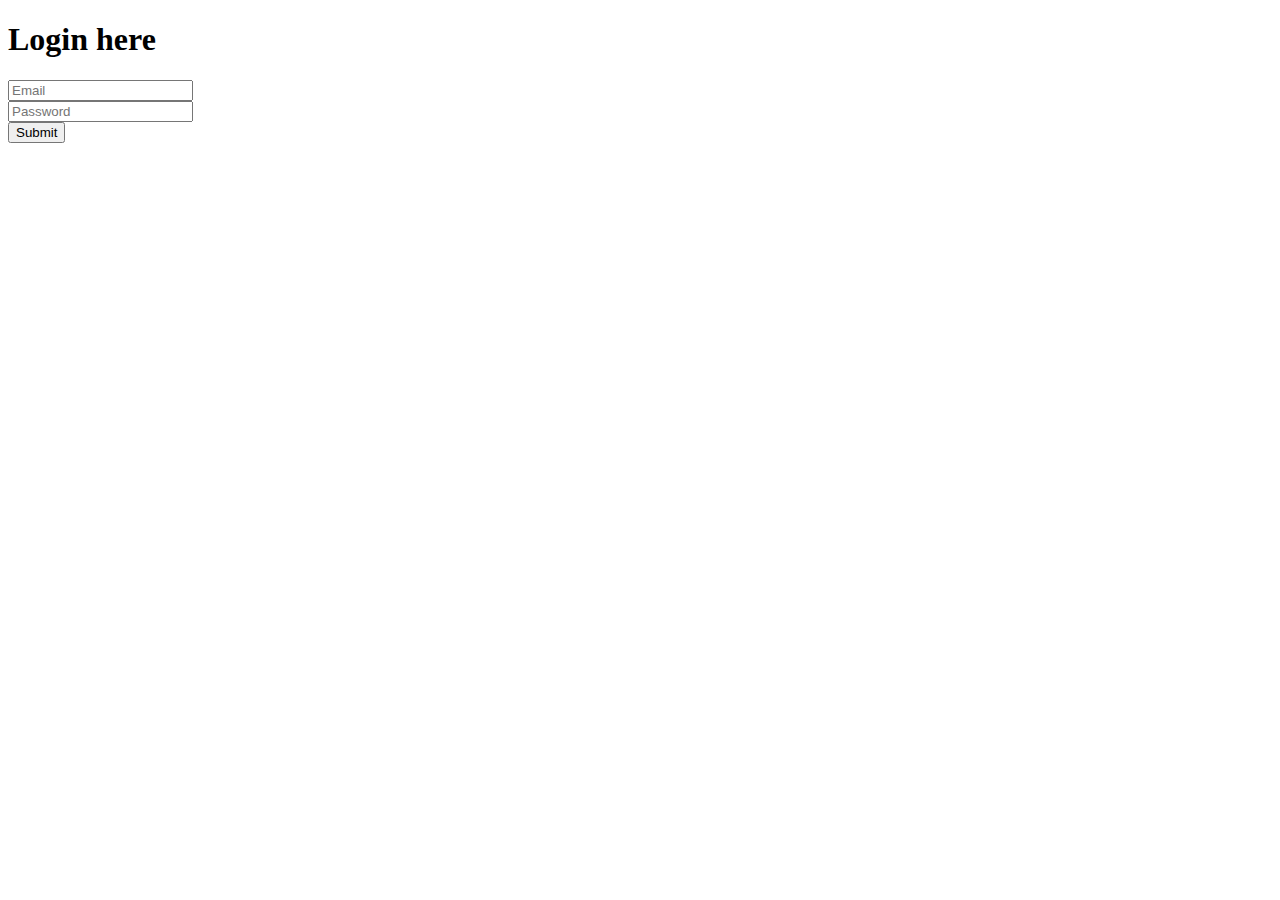
==== Login.html @ 6e2632d7 "checking the files" ====
<!DOCTYPE html>
<html lang="en" dir="ltr">
  <head>
    <meta charset="utf-8">
    <meta name="viewport" content="width=device-width, initial-scale=1.0">
    <link href="https://fonts.googleapis.com/css?family=Poppins:400,500&display=swap" rel="stylesheet">
    <link rel="stylesheet" href="login.css">
    <title>login page</title>
  </head>
  <body>
    <?php
    echo "hello jad";
    ?>
   <div class="login-box">
     <h1>Login here</h1>
     <form class="input-login" action="index.php" method="post">
       <input class="login-input" type="email" name="Email" placeholder="Email" required> <br>
       <input class="login-input" type="password" name="Password" placeholder="Password" required> <br>
       <input type="submit" name="Submit" value="Submit">
     </form>

   </div>
  </body>
</html>
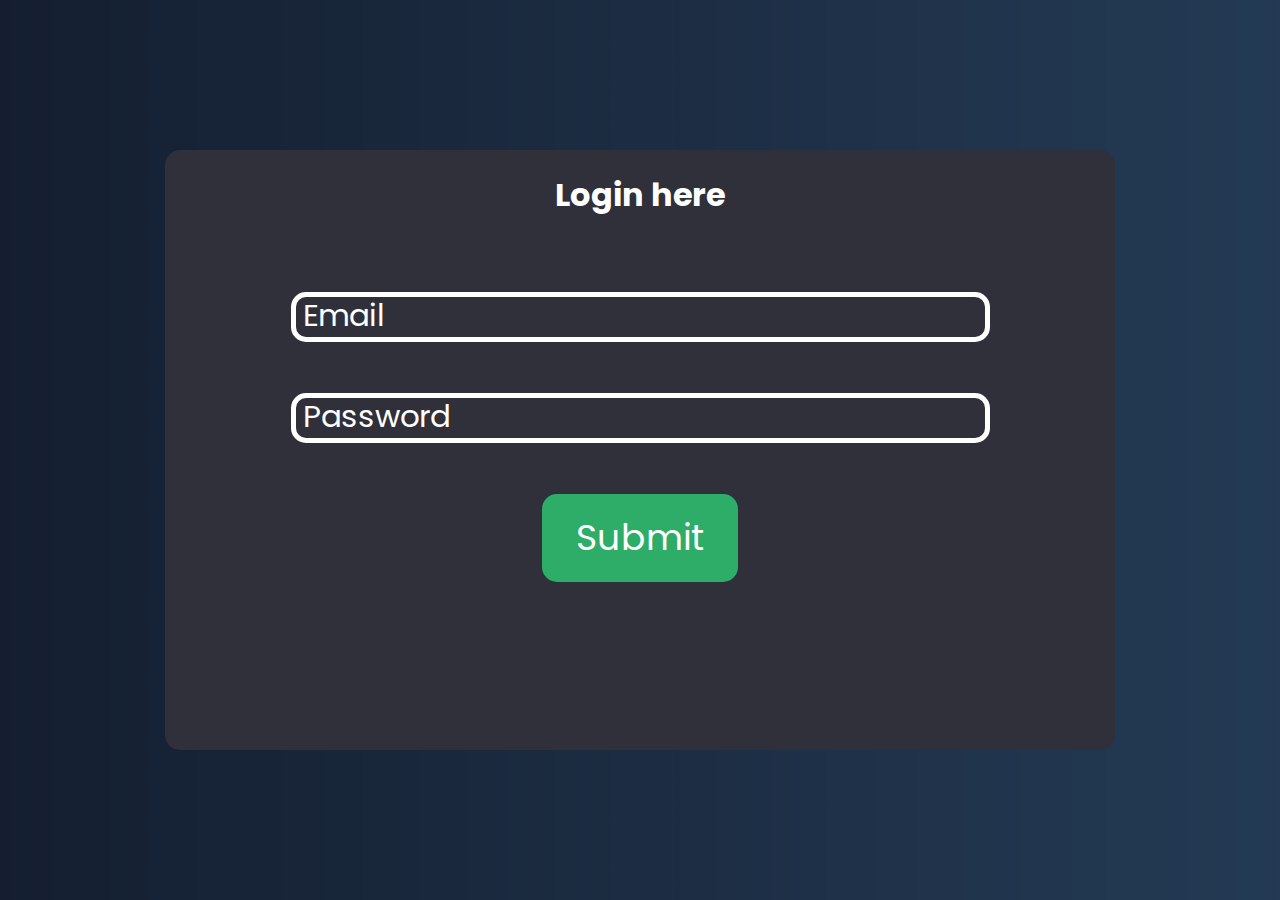
==== commit b560309e: "connected the db and also did the welcome page" ====
--- a/Login.html
+++ b/Login.html
@@ -4,7 +4,7 @@
     <meta charset="utf-8">
     <meta name="viewport" content="width=device-width, initial-scale=1.0">
     <link href="https://fonts.googleapis.com/css?family=Poppins:400,500&display=swap" rel="stylesheet">
-    <link rel="stylesheet" href="login.css">
+    <link rel="stylesheet" href="style.css">
     <title>login page</title>
   </head>
   <body>
@@ -13,7 +13,7 @@
     ?>
    <div class="login-box">
      <h1>Login here</h1>
-     <form class="input-login" action="index.php" method="post">
+     <form class="input-login" action="welcome.php" method="post">
        <input class="login-input" type="email" name="Email" placeholder="Email" required> <br>
        <input class="login-input" type="password" name="Password" placeholder="Password" required> <br>
        <input type="submit" name="Submit" value="Submit">
--- a/style.css
+++ b/style.css
@@ -0,0 +1,128 @@
+body {
+  margin: 0;
+  background: url(background.png);
+  background-size: cover;
+  font-family: "Poppins", sans-serif;
+}
+
+p {
+  margin: 0;
+}
+
+.login-box {
+  position: absolute;
+  top: 50%;
+  left: 50%;
+  transform: translate(-50%, -50%);
+  width: 950px;
+  height: 600px;
+
+  border-radius: 15px;
+  color: #fff;
+  background-color: #2f303a;
+  box-sizing: border-box;
+  text-align: center;
+}
+
+.login-input {
+  width: 699px;
+  height: 50px;
+  margin-top: 51px;
+  background-color: transparent;
+  border: 5px solid #FFFFFF;
+  box-sizing: border-box;
+  border-radius: 15px;
+  outline: none;
+  transition: 0.5s;
+  color: white;
+}
+
+.login-input::placeholder {
+  position: relative;
+  left: 5px;
+  top: 5px;
+  font-family: Poppins;
+  font-size: 31px;
+  font-style: normal;
+  font-weight: normal;
+  line-height: 46px;
+  display: flex;
+
+  color: #FFFFFF;
+  font-family: "Poppins", sans-serif;
+  font-size: 31px;
+}
+
+.login-input:placeholder:focus {
+  position: relative;
+  left: 5px;
+  top: 5px;
+  font-family: Poppins;
+  font-size: 31px;
+  font-style: normal;
+  font-weight: normal;
+  line-height: 46px;
+
+  display: flex;
+}
+
+input:focus {
+  border: 3px solid #555;
+}
+
+input[type=submit] {
+  margin-top: 51px;
+  width: 196px;
+  height: 88px;
+  background: #2DAD67;
+  border-radius: 15px;
+  transition: background-color 0.8s ease;
+  border: none;
+  outline: none;
+  cursor: pointer;
+
+  font-family: Poppins;
+  font-style: normal;
+  font-weight: normal;
+  font-size: 36px;
+  line-height: 54px;
+  color: #FFFFFF;
+
+}
+
+input[type=submit]:hover {
+  background-color: #258e54;
+}
+
+.login_username {
+  font-size: 40px;
+  text-align: center;
+  color: #fff;
+}
+
+.email_login {
+  font-size: 30px;
+}
+
+.container {
+  background-color: #fff;
+  color: #2f303a !important;
+  padding: 15px 25px;
+  font-family: "Poppins", sans-serif;
+  margin: 0px;
+  box-sizing: border-box;
+}
+
+.transparent {
+  background-color: transparent;
+  color: #fff !important;
+  margin-top: 0px;
+  padding: 150px !important;
+}
+
+.container h5 {
+  color: #2f303a;
+  font-size: 16px;
+  font-family: "poppins";
+  font-weight: 700;
+}
